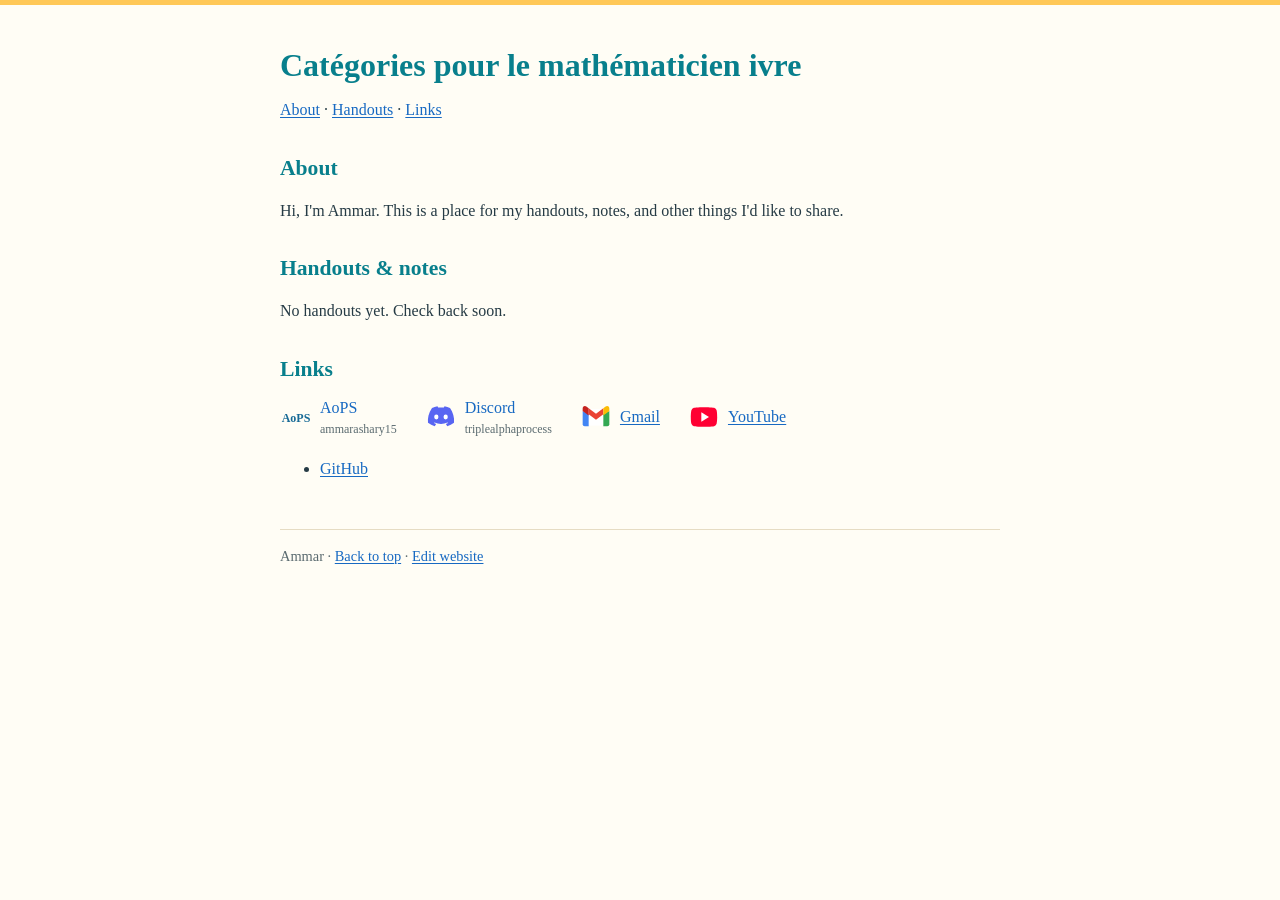
==== index.html @ 48cf9c00 "Add local website editor, social icons, and French title" ====
<!doctype html>
<html lang="en">
<head>
  <meta charset="utf-8">
  <meta name="viewport" content="width=device-width, initial-scale=1">
  <meta name="description" content="Ammar's personal website: handouts, notes, and useful links.">
  <title lang="fr">Catégories pour le mathématicien ivre</title>
  <link rel="stylesheet" href="style.css">
  <script src="social.js" defer></script>
</head>
<body>
  <header>
    <h1 id="site-title" lang="fr">Catégories pour le mathématicien ivre</h1>
    <nav aria-label="Main navigation">
      <a href="#about">About</a> ·
      <a href="#handouts">Handouts</a> ·
      <a href="#links">Links</a>
    </nav>
  </header>

  <main>
    <section id="about">
      <h2>About</h2>
      <p id="bio">Hi, I'm Ammar. This is a place for my handouts, notes, and other things I'd like to share.</p>
    </section>

    <section id="handouts">
      <h2>Handouts &amp; notes</h2>
      <div id="handout-content">
        <p>No handouts yet. Check back soon.</p>
      </div>
    </section>

    <section id="links">
      <h2>Links</h2>
      <div id="social-links" class="social-links">
        <button class="social-link" type="button" data-social="aops" data-handle="ammarashary15" title="Copy AoPS username">
          <img src="icons/aops.svg" width="32" height="32" alt="">
          <span>AoPS<span class="handle">ammarashary15</span></span>
        </button>
        <button class="social-link" type="button" data-social="discord" data-handle="triplealphaprocess" title="Copy Discord username">
          <img src="icons/discord.svg" width="32" height="32" alt="">
          <span>Discord<span class="handle">triplealphaprocess</span></span>
        </button>
        <a class="social-link" data-social="gmail" href="mailto:ammarashary@gmail.com">
          <img src="icons/gmail.svg" width="32" height="32" alt="">
          <span>Gmail</span>
        </a>
        <a class="social-link" data-social="youtube" href="https://www.youtube.com/@triplealphaprocess">
          <img src="icons/youtube.svg" width="32" height="32" alt="">
          <span>YouTube</span>
        </a>
      </div>
      <p id="copy-status" class="copy-status" role="status" aria-live="polite"></p>
      <ul id="other-links">
        <li><a href="https://github.com/ammarashary14">GitHub</a></li>
      </ul>
    </section>
  </main>

  <footer><hr><p><span id="owner-name">Ammar</span> · <a href="#">Back to top</a> · <a href="editor.html">Edit website</a></p></footer>
</body>
</html>
---- style.css ----
:root {
  color-scheme: light;
  font-family: Georgia, "Times New Roman", serif;
  color: #263b45;
  background: #fffdf5;
  line-height: 1.6;
  border-top: 5px solid #ffc857;
}

body {
  max-width: 720px;
  margin: 40px auto;
  padding: 0 20px;
}

h1, h2 { line-height: 1.25; }
h1 { font-size: 2rem; margin-bottom: 12px; color: #087f8c; }
h2 { font-size: 1.35rem; margin-bottom: 12px; color: #087f8c; }
section { margin-top: 32px; }
#bio { white-space: pre-line; }
a { color: #1769c2; text-underline-offset: 2px; }
a:visited { color: #7b45a5; }
a:hover { color: #b54726; }
a:focus-visible { outline: 2px solid currentColor; outline-offset: 4px; }
li { margin: 5px 0; }
footer { margin-top: 48px; font-size: .9rem; color: #5b6b70; }
hr { border: 0; border-top: 1px solid #e6dcc3; }
::selection { background: #ffedab; color: #263b45; }
.social-links { display: flex; flex-wrap: wrap; gap: 20px 28px; }
.social-link { display: inline-flex; align-items: center; gap: 8px; font: inherit; text-align: left; }
button.social-link { background: none; border: 0; padding: 0; color: #1769c2; cursor: pointer; }
button.social-link:hover { color: #b54726; }
button.social-link:focus-visible { outline: 2px solid currentColor; outline-offset: 4px; }
.social-link img { flex-shrink: 0; object-fit: contain; }
.handle { display: block; font-size: .75rem; color: #5b6b70; }
.is-unset { color: #5b6b70; }
.copy-status { font-size: .9rem; }
.copy-status:empty { display: none; }

@media (max-width: 480px) {
  body { margin-top: 24px; }
}
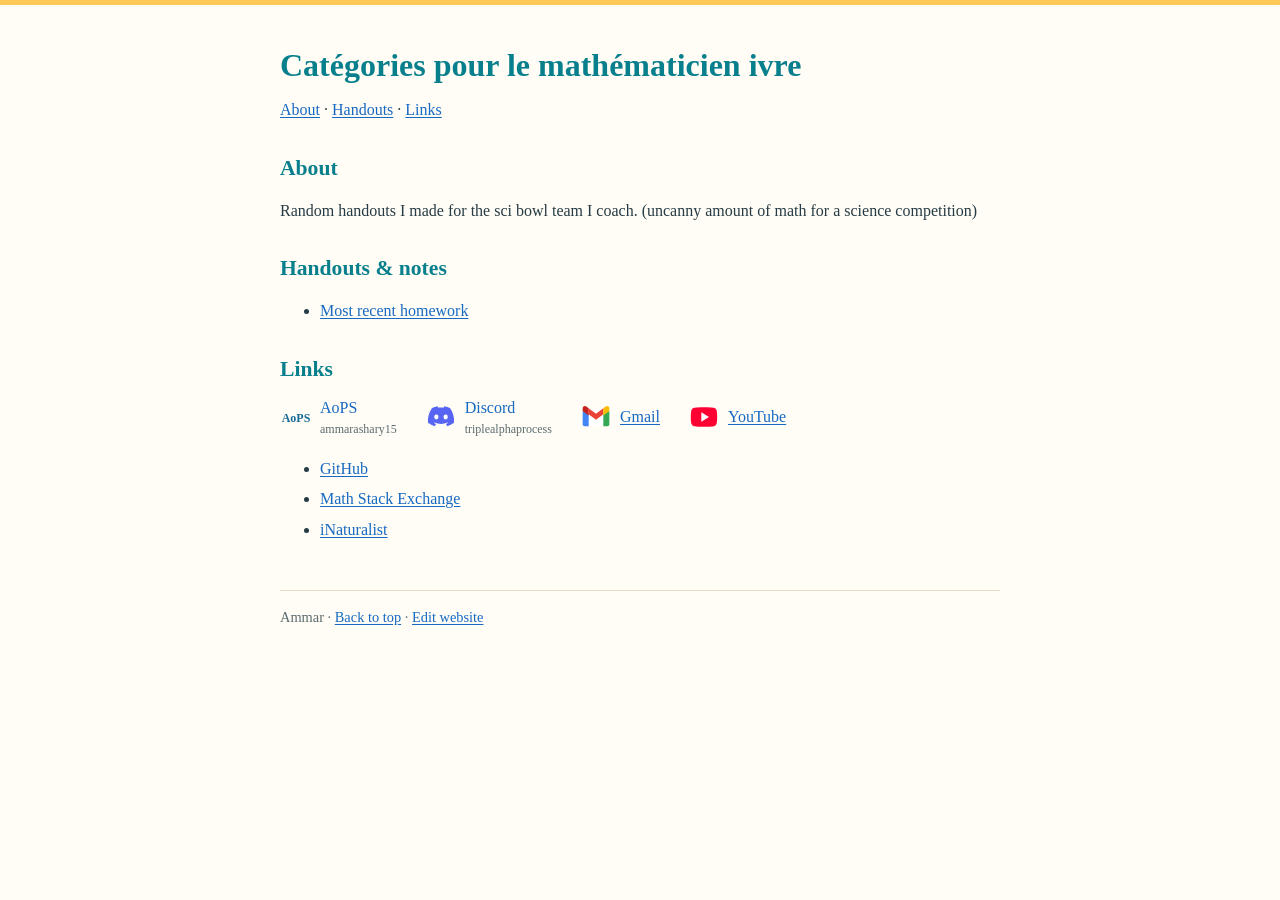
==== commit ec2ba7ac: "Publish homework PDF, updated bio, and profile links" ====
--- a/index.html
+++ b/index.html
@@ -3,7 +3,7 @@
 <head>
   <meta charset="utf-8">
   <meta name="viewport" content="width=device-width, initial-scale=1">
-  <meta name="description" content="Ammar's personal website: handouts, notes, and useful links.">
+  <meta name="description" content="Random handouts I made for the sci bowl team I coach. (uncanny amount of math for a science competition)">
   <title lang="fr">Catégories pour le mathématicien ivre</title>
   <link rel="stylesheet" href="style.css">
   <script src="social.js" defer></script>
@@ -21,13 +21,15 @@
   <main>
     <section id="about">
       <h2>About</h2>
-      <p id="bio">Hi, I'm Ammar. This is a place for my handouts, notes, and other things I'd like to share.</p>
+      <p id="bio">Random handouts I made for the sci bowl team I coach. (uncanny amount of math for a science competition)</p>
     </section>
 
     <section id="handouts">
       <h2>Handouts &amp; notes</h2>
       <div id="handout-content">
-        <p>No handouts yet. Check back soon.</p>
+        <ul>
+          <li><a href="handouts/Homework_Problem_Set.pdf">Most recent homework</a></li>
+        </ul>
       </div>
     </section>
 
@@ -53,7 +55,9 @@
       </div>
       <p id="copy-status" class="copy-status" role="status" aria-live="polite"></p>
       <ul id="other-links">
-        <li><a href="https://github.com/ammarashary14">GitHub</a></li>
+        <li><a data-profile="github" href="https://github.com/ammarashary14">GitHub</a></li>
+        <li><a data-profile="math-stackexchange" href="https://math.stackexchange.com/users/1772486/ammar-ashary">Math Stack Exchange</a></li>
+        <li><a data-profile="inaturalist" href="https://www.inaturalist.org/people/birdnerd10">iNaturalist</a></li>
       </ul>
     </section>
   </main>
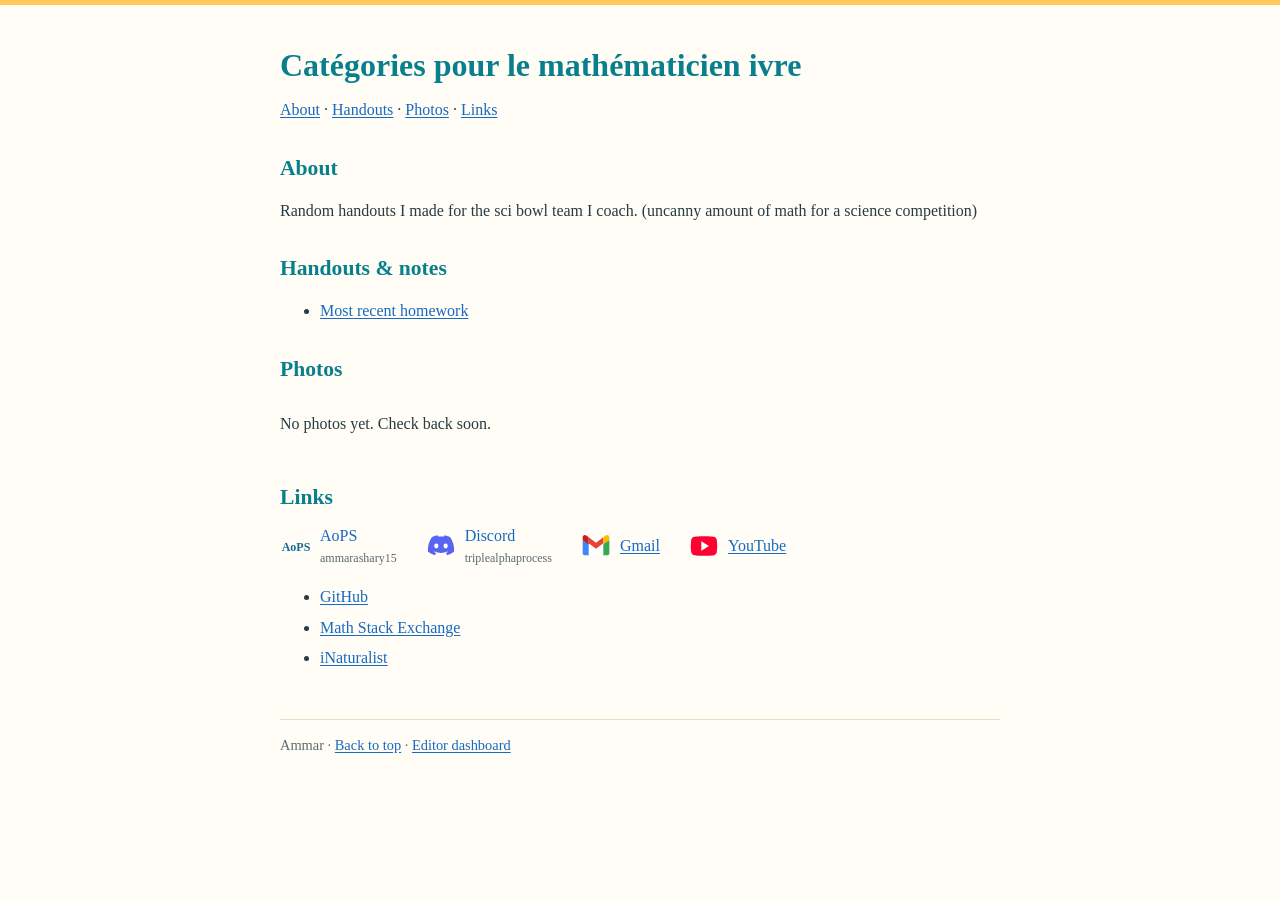
==== commit b91a75e2: "Add photo gallery and editor dashboard" ====
--- a/index.html
+++ b/index.html
@@ -5,8 +5,9 @@
   <meta name="viewport" content="width=device-width, initial-scale=1">
   <meta name="description" content="Random handouts I made for the sci bowl team I coach. (uncanny amount of math for a science competition)">
   <title lang="fr">Catégories pour le mathématicien ivre</title>
-  <link rel="stylesheet" href="style.css">
+  <link rel="stylesheet" href="style.css?v=photos1">
   <script src="social.js" defer></script>
+  <script src="photo-viewer.js?v=photos1" defer></script>
 </head>
 <body>
   <header>
@@ -14,6 +15,7 @@
     <nav aria-label="Main navigation">
       <a href="#about">About</a> ·
       <a href="#handouts">Handouts</a> ·
+      <a href="#photos">Photos</a> ·
       <a href="#links">Links</a>
     </nav>
   </header>
@@ -30,6 +32,13 @@
         <ul>
           <li><a href="handouts/Homework_Problem_Set.pdf">Most recent homework</a></li>
         </ul>
+      </div>
+    </section>
+
+    <section id="photos">
+      <h2>Photos</h2>
+      <div id="photo-gallery" class="photo-gallery">
+        <p>No photos yet. Check back soon.</p>
       </div>
     </section>
 
@@ -62,6 +71,6 @@
     </section>
   </main>
 
-  <footer><hr><p><span id="owner-name">Ammar</span> · <a href="#">Back to top</a> · <a href="editor.html">Edit website</a></p></footer>
+  <footer><hr><p><span id="owner-name">Ammar</span> · <a href="#">Back to top</a> · <a href="editor.html?v=photos1">Editor dashboard</a></p></footer>
 </body>
 </html>
--- a/style.css
+++ b/style.css
@@ -36,6 +36,17 @@
 .is-unset { color: #5b6b70; }
 .copy-status { font-size: .9rem; }
 .copy-status:empty { display: none; }
+.photo-gallery { display: grid; grid-template-columns: repeat(auto-fit, minmax(min(100%, 260px), 1fr)); gap: 24px; }
+.photo-gallery figure { margin: 0; min-width: 0; }
+.photo-gallery img { display: block; width: 100%; height: auto; border-radius: 3px; }
+.photo-gallery figcaption { margin-top: 8px; font-size: .9rem; color: #5b6b70; overflow-wrap: anywhere; }
+.photo-dialog { max-width: min(94vw, 1200px); max-height: 94vh; border: 0; border-radius: 6px; background: #fffdf5; color: #263b45; padding: 20px; }
+.photo-dialog::backdrop { background: rgb(16 29 26 / 85%); }
+.photo-dialog-content { margin: 0; }
+.photo-dialog figure { margin: 0; }
+.photo-dialog img { display: block; max-width: 100%; max-height: 74vh; width: auto; height: auto; margin: auto; }
+.photo-dialog figcaption { margin-top: 12px; overflow-wrap: anywhere; }
+.photo-dialog-close { display: block; margin: 0 0 15px auto; padding: 7px 12px; background: #e7f2eb; border: 1px solid #b6cbbb; border-radius: 4px; color: #285a49; cursor: pointer; font: inherit; }
 
 @media (max-width: 480px) {
   body { margin-top: 24px; }
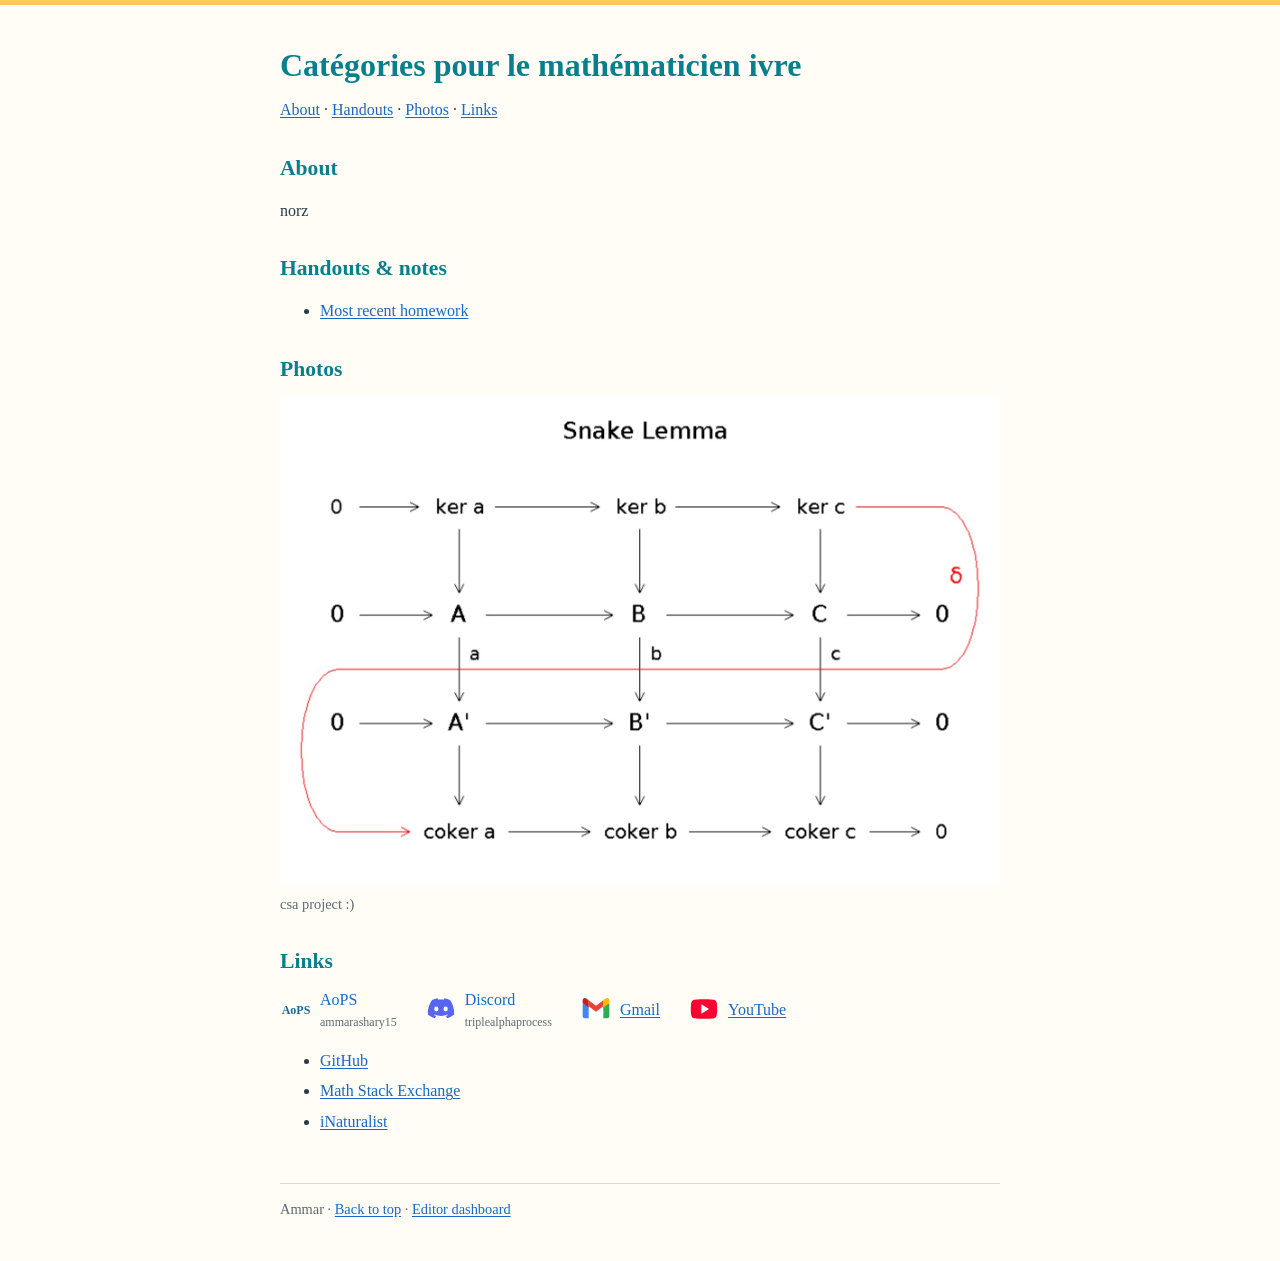
==== commit 239408bd: "Publish uploaded photo and update about text" ====
--- a/index.html
+++ b/index.html
@@ -1,13 +1,12 @@
 <!doctype html>
-<html lang="en">
-<head>
+<html lang="en"><head>
   <meta charset="utf-8">
   <meta name="viewport" content="width=device-width, initial-scale=1">
-  <meta name="description" content="Random handouts I made for the sci bowl team I coach. (uncanny amount of math for a science competition)">
+  <meta name="description" content="norz">
   <title lang="fr">Catégories pour le mathématicien ivre</title>
   <link rel="stylesheet" href="style.css?v=photos1">
-  <script src="social.js" defer></script>
-  <script src="photo-viewer.js?v=photos1" defer></script>
+  <script src="social.js" defer=""></script>
+  <script src="photo-viewer.js?v=photos1" defer=""></script>
 </head>
 <body>
   <header>
@@ -23,44 +22,26 @@
   <main>
     <section id="about">
       <h2>About</h2>
-      <p id="bio">Random handouts I made for the sci bowl team I coach. (uncanny amount of math for a science competition)</p>
+      <p id="bio">norz</p>
     </section>
 
     <section id="handouts">
       <h2>Handouts &amp; notes</h2>
-      <div id="handout-content">
-        <ul>
-          <li><a href="handouts/Homework_Problem_Set.pdf">Most recent homework</a></li>
-        </ul>
-      </div>
+      <div id="handout-content"><ul><li><a href="handouts/Homework_Problem_Set.pdf">Most recent homework</a></li></ul></div>
     </section>
 
     <section id="photos">
       <h2>Photos</h2>
-      <div id="photo-gallery" class="photo-gallery">
-        <p>No photos yet. Check back soon.</p>
-      </div>
+      <div id="photo-gallery" class="photo-gallery"><figure><a href="[data-uri]"><img src="[data-uri]" alt="Image 10 30 26 at 4.02 PM" loading="lazy" decoding="async"></a><figcaption>csa project :)</figcaption></figure></div>
     </section>
 
     <section id="links">
       <h2>Links</h2>
       <div id="social-links" class="social-links">
-        <button class="social-link" type="button" data-social="aops" data-handle="ammarashary15" title="Copy AoPS username">
-          <img src="icons/aops.svg" width="32" height="32" alt="">
-          <span>AoPS<span class="handle">ammarashary15</span></span>
-        </button>
-        <button class="social-link" type="button" data-social="discord" data-handle="triplealphaprocess" title="Copy Discord username">
-          <img src="icons/discord.svg" width="32" height="32" alt="">
-          <span>Discord<span class="handle">triplealphaprocess</span></span>
-        </button>
-        <a class="social-link" data-social="gmail" href="mailto:ammarashary@gmail.com">
-          <img src="icons/gmail.svg" width="32" height="32" alt="">
-          <span>Gmail</span>
-        </a>
-        <a class="social-link" data-social="youtube" href="https://www.youtube.com/@triplealphaprocess">
-          <img src="icons/youtube.svg" width="32" height="32" alt="">
-          <span>YouTube</span>
-        </a>
+        <button class="social-link" data-social="aops" data-handle="ammarashary15" type="button" title="Copy AoPS username"><img src="icons/aops.svg" height="32" width="32" alt=""><span>AoPS<span class="handle">ammarashary15</span></span></button>
+        <button class="social-link" data-social="discord" data-handle="triplealphaprocess" type="button" title="Copy Discord username"><img src="icons/discord.svg" height="32" width="32" alt=""><span>Discord<span class="handle">triplealphaprocess</span></span></button>
+        <a class="social-link" data-social="gmail" href="mailto:ammarashary@gmail.com"><img src="icons/gmail.svg" height="32" width="32" alt=""><span>Gmail</span></a>
+        <a class="social-link" data-social="youtube" href="https://www.youtube.com/@triplealphaprocess"><img src="icons/youtube.svg" height="32" width="32" alt=""><span>YouTube</span></a>
       </div>
       <p id="copy-status" class="copy-status" role="status" aria-live="polite"></p>
       <ul id="other-links">
@@ -72,5 +53,6 @@
   </main>
 
   <footer><hr><p><span id="owner-name">Ammar</span> · <a href="#">Back to top</a> · <a href="editor.html?v=photos1">Editor dashboard</a></p></footer>
-</body>
-</html>
+
+
+</body></html>
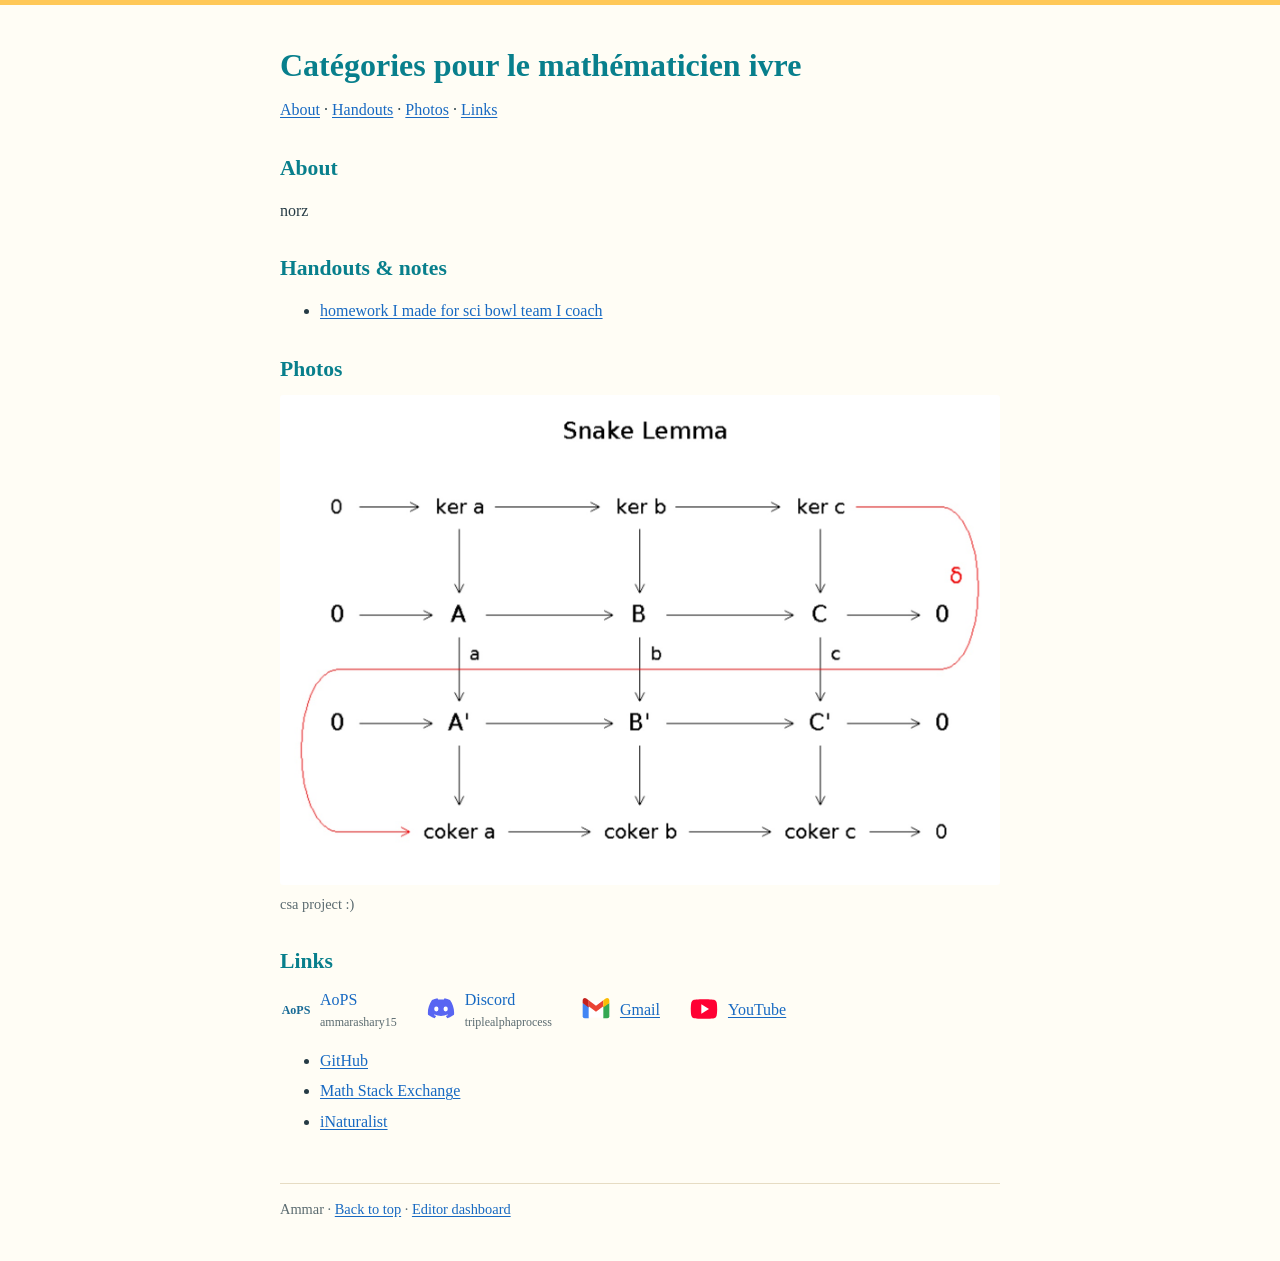
==== commit 80a8485b: "Rename science bowl homework link" ====
--- a/index.html
+++ b/index.html
@@ -27,7 +27,7 @@
 
     <section id="handouts">
       <h2>Handouts &amp; notes</h2>
-      <div id="handout-content"><ul><li><a href="handouts/Homework_Problem_Set.pdf">Most recent homework</a></li></ul></div>
+      <div id="handout-content"><ul><li><a href="handouts/Homework_Problem_Set.pdf">homework I made for sci bowl team I coach</a></li></ul></div>
     </section>
 
     <section id="photos">
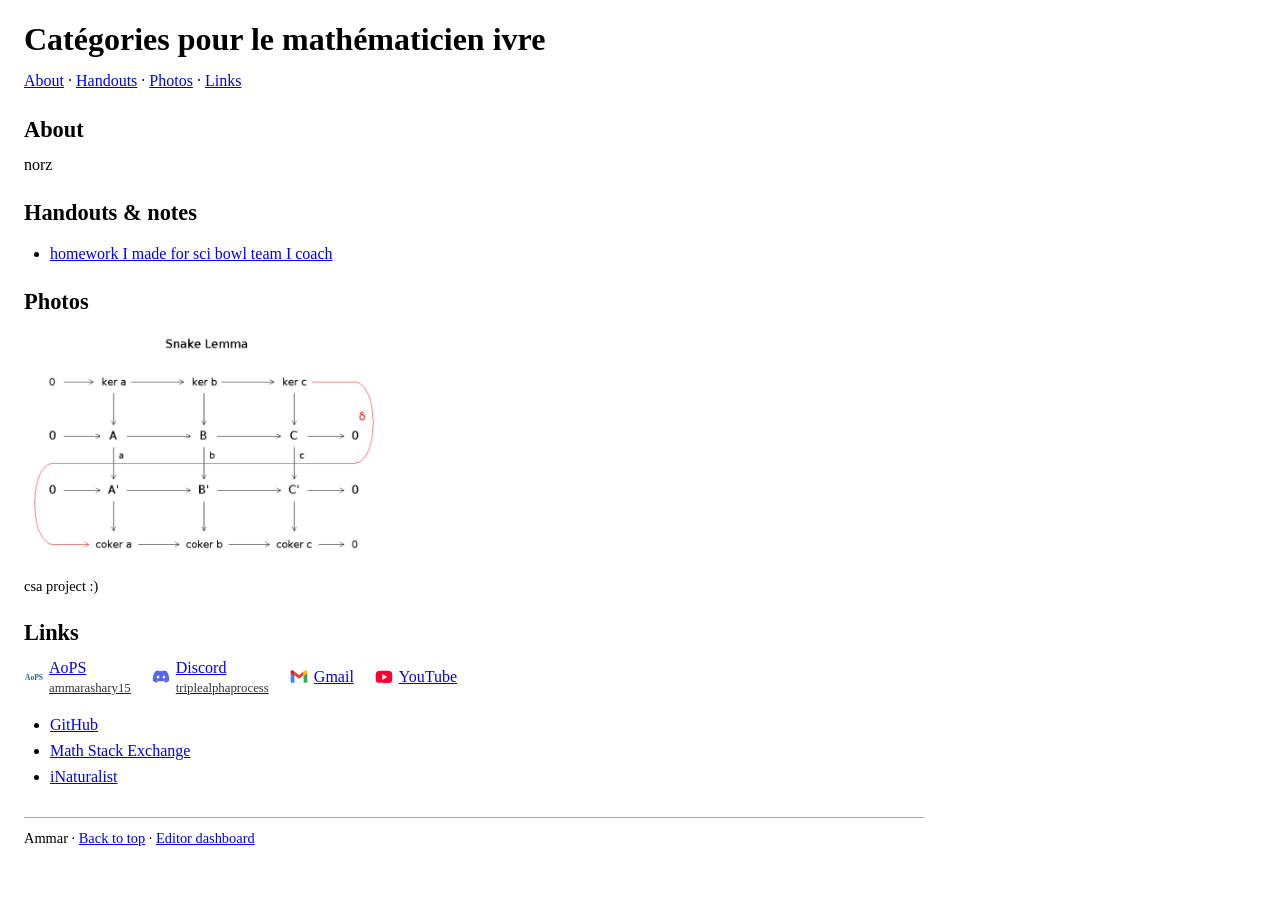
==== commit 23c6f0c0: "Simplify website styling and prepare custom domain setup" ====
--- a/index.html
+++ b/index.html
@@ -4,7 +4,7 @@
   <meta name="viewport" content="width=device-width, initial-scale=1">
   <meta name="description" content="norz">
   <title lang="fr">Catégories pour le mathématicien ivre</title>
-  <link rel="stylesheet" href="style.css?v=photos1">
+  <link rel="stylesheet" href="style.css?v=plain1">
   <script src="social.js" defer=""></script>
   <script src="photo-viewer.js?v=photos1" defer=""></script>
 </head>
--- a/style.css
+++ b/style.css
@@ -1,53 +1,49 @@
 :root {
   color-scheme: light;
-  font-family: Georgia, "Times New Roman", serif;
-  color: #263b45;
-  background: #fffdf5;
-  line-height: 1.6;
-  border-top: 5px solid #ffc857;
+  font-family: "Times New Roman", Times, serif;
+  color: #000;
+  background: #fff;
+  line-height: 1.4;
 }
 
 body {
-  max-width: 720px;
-  margin: 40px auto;
-  padding: 0 20px;
+  max-width: 900px;
+  margin: 20px 24px;
 }
 
-h1, h2 { line-height: 1.25; }
-h1 { font-size: 2rem; margin-bottom: 12px; color: #087f8c; }
-h2 { font-size: 1.35rem; margin-bottom: 12px; color: #087f8c; }
-section { margin-top: 32px; }
+h1 { font-size: 2rem; line-height: 1.2; margin: 0 0 12px; }
+h2 { font-size: 1.4rem; line-height: 1.2; margin: 24px 0 10px; }
+p { margin: 10px 0; }
+nav { margin-bottom: 20px; }
 #bio { white-space: pre-line; }
-a { color: #1769c2; text-underline-offset: 2px; }
-a:visited { color: #7b45a5; }
-a:hover { color: #b54726; }
-a:focus-visible { outline: 2px solid currentColor; outline-offset: 4px; }
-li { margin: 5px 0; }
-footer { margin-top: 48px; font-size: .9rem; color: #5b6b70; }
-hr { border: 0; border-top: 1px solid #e6dcc3; }
-::selection { background: #ffedab; color: #263b45; }
-.social-links { display: flex; flex-wrap: wrap; gap: 20px 28px; }
-.social-link { display: inline-flex; align-items: center; gap: 8px; font: inherit; text-align: left; }
-button.social-link { background: none; border: 0; padding: 0; color: #1769c2; cursor: pointer; }
-button.social-link:hover { color: #b54726; }
-button.social-link:focus-visible { outline: 2px solid currentColor; outline-offset: 4px; }
-.social-link img { flex-shrink: 0; object-fit: contain; }
-.handle { display: block; font-size: .75rem; color: #5b6b70; }
-.is-unset { color: #5b6b70; }
+a { color: #0000ee; }
+a:visited { color: #551a8b; }
+a:focus-visible, button:focus-visible { outline: 2px solid currentColor; outline-offset: 3px; }
+ul { padding-left: 26px; }
+li { margin: 4px 0; }
+footer { margin-top: 28px; font-size: .9rem; }
+hr { border: 0; border-top: 1px solid #aaa; }
+
+.social-links { display: flex; flex-wrap: wrap; gap: 10px 20px; align-items: center; }
+.social-link { display: inline-flex; align-items: center; gap: 5px; font: inherit; text-align: left; }
+button.social-link { background: none; border: 0; padding: 0; color: #0000ee; cursor: pointer; text-decoration: underline; }
+.social-link img { width: 20px; height: 20px; flex-shrink: 0; object-fit: contain; }
+.handle { display: block; font-size: .8rem; color: #333; }
+.is-unset { color: #555; }
 .copy-status { font-size: .9rem; }
 .copy-status:empty { display: none; }
-.photo-gallery { display: grid; grid-template-columns: repeat(auto-fit, minmax(min(100%, 260px), 1fr)); gap: 24px; }
-.photo-gallery figure { margin: 0; min-width: 0; }
-.photo-gallery img { display: block; width: 100%; height: auto; border-radius: 3px; }
-.photo-gallery figcaption { margin-top: 8px; font-size: .9rem; color: #5b6b70; overflow-wrap: anywhere; }
-.photo-dialog { max-width: min(94vw, 1200px); max-height: 94vh; border: 0; border-radius: 6px; background: #fffdf5; color: #263b45; padding: 20px; }
-.photo-dialog::backdrop { background: rgb(16 29 26 / 85%); }
-.photo-dialog-content { margin: 0; }
-.photo-dialog figure { margin: 0; }
+
+.photo-gallery { display: flex; flex-wrap: wrap; align-items: flex-start; gap: 20px; }
+.photo-gallery figure { margin: 0; width: min(100%, 360px); min-width: 0; }
+.photo-gallery img { display: block; width: 100%; height: auto; }
+.photo-gallery figcaption { margin-top: 5px; font-size: .9rem; overflow-wrap: anywhere; }
+.photo-dialog { max-width: min(94vw, 1200px); max-height: 94vh; border: 1px solid #777; background: #fff; color: #000; padding: 16px; }
+.photo-dialog::backdrop { background: rgb(0 0 0 / 80%); }
+.photo-dialog-content, .photo-dialog figure { margin: 0; }
 .photo-dialog img { display: block; max-width: 100%; max-height: 74vh; width: auto; height: auto; margin: auto; }
-.photo-dialog figcaption { margin-top: 12px; overflow-wrap: anywhere; }
-.photo-dialog-close { display: block; margin: 0 0 15px auto; padding: 7px 12px; background: #e7f2eb; border: 1px solid #b6cbbb; border-radius: 4px; color: #285a49; cursor: pointer; font: inherit; }
+.photo-dialog figcaption { margin-top: 10px; overflow-wrap: anywhere; }
+.photo-dialog-close { display: block; margin: 0 0 12px auto; padding: 4px 8px; background: #eee; border: 1px solid #777; color: #000; cursor: pointer; font: inherit; }
 
 @media (max-width: 480px) {
-  body { margin-top: 24px; }
+  body { margin: 16px 12px; }
 }
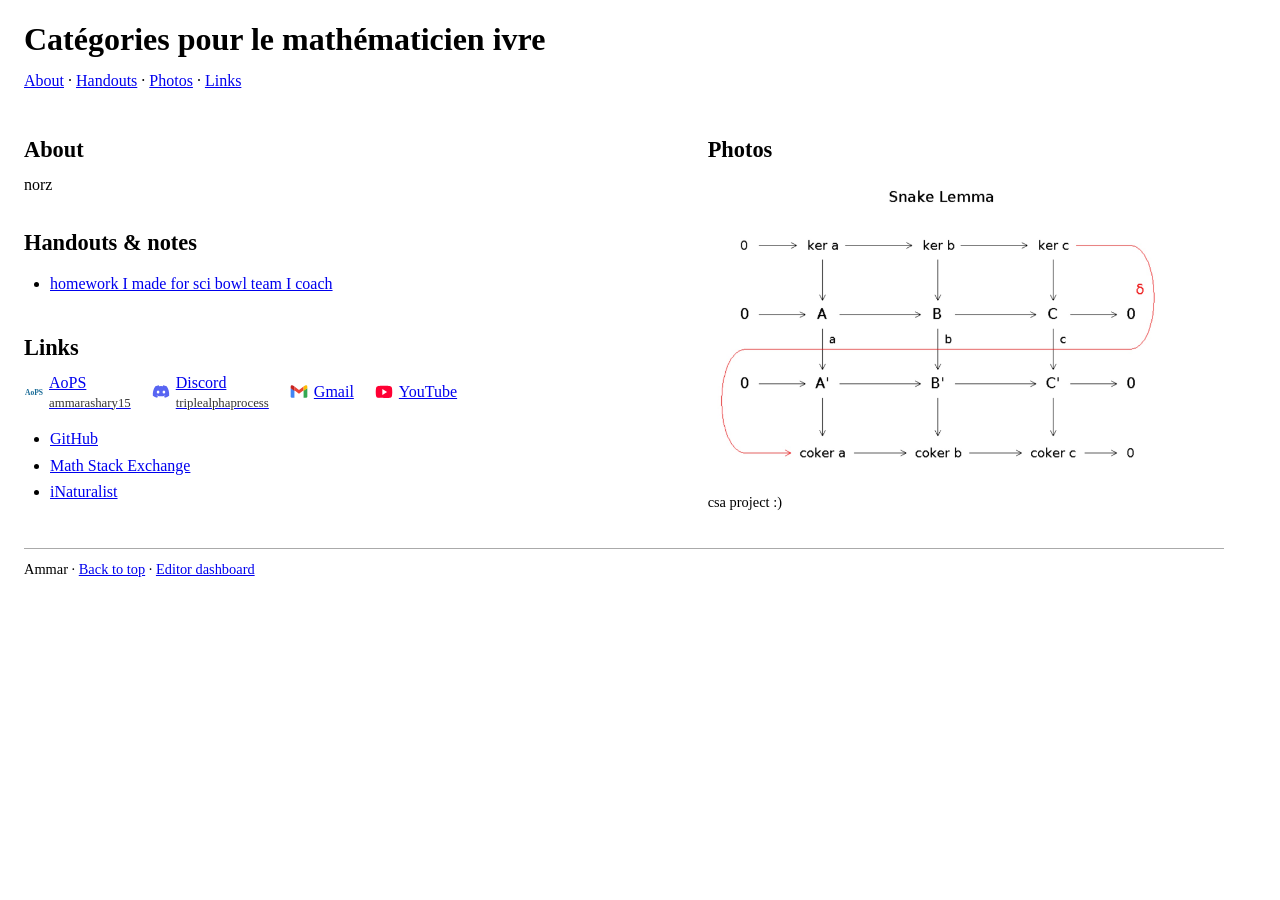
==== commit d93f2409: "Widen layout and configure ammarashary.cc for GitHub Pages" ====
--- a/index.html
+++ b/index.html
@@ -4,7 +4,7 @@
   <meta name="viewport" content="width=device-width, initial-scale=1">
   <meta name="description" content="norz">
   <title lang="fr">Catégories pour le mathématicien ivre</title>
-  <link rel="stylesheet" href="style.css?v=plain1">
+  <link rel="stylesheet" href="style.css?v=plain2">
   <script src="social.js" defer=""></script>
   <script src="photo-viewer.js?v=photos1" defer=""></script>
 </head>
--- a/style.css
+++ b/style.css
@@ -7,7 +7,7 @@
 }
 
 body {
-  max-width: 900px;
+  max-width: 1200px;
   margin: 20px 24px;
 }
 
@@ -44,6 +44,21 @@
 .photo-dialog figcaption { margin-top: 10px; overflow-wrap: anywhere; }
 .photo-dialog-close { display: block; margin: 0 0 12px auto; padding: 4px 8px; background: #eee; border: 1px solid #777; color: #000; cursor: pointer; font: inherit; }
 
+@media (min-width: 850px) {
+  main {
+    display: grid;
+    grid-template-columns: minmax(0, 1.2fr) minmax(300px, 1fr);
+    column-gap: 64px;
+    align-items: start;
+  }
+  main > section { min-width: 0; }
+  #about { grid-column: 1; grid-row: 1; }
+  #handouts { grid-column: 1; grid-row: 2; }
+  #links { grid-column: 1; grid-row: 3; }
+  #photos { grid-column: 2; grid-row: 1 / span 3; }
+  .photo-gallery figure { width: min(100%, 460px); }
+}
+
 @media (max-width: 480px) {
   body { margin: 16px 12px; }
 }
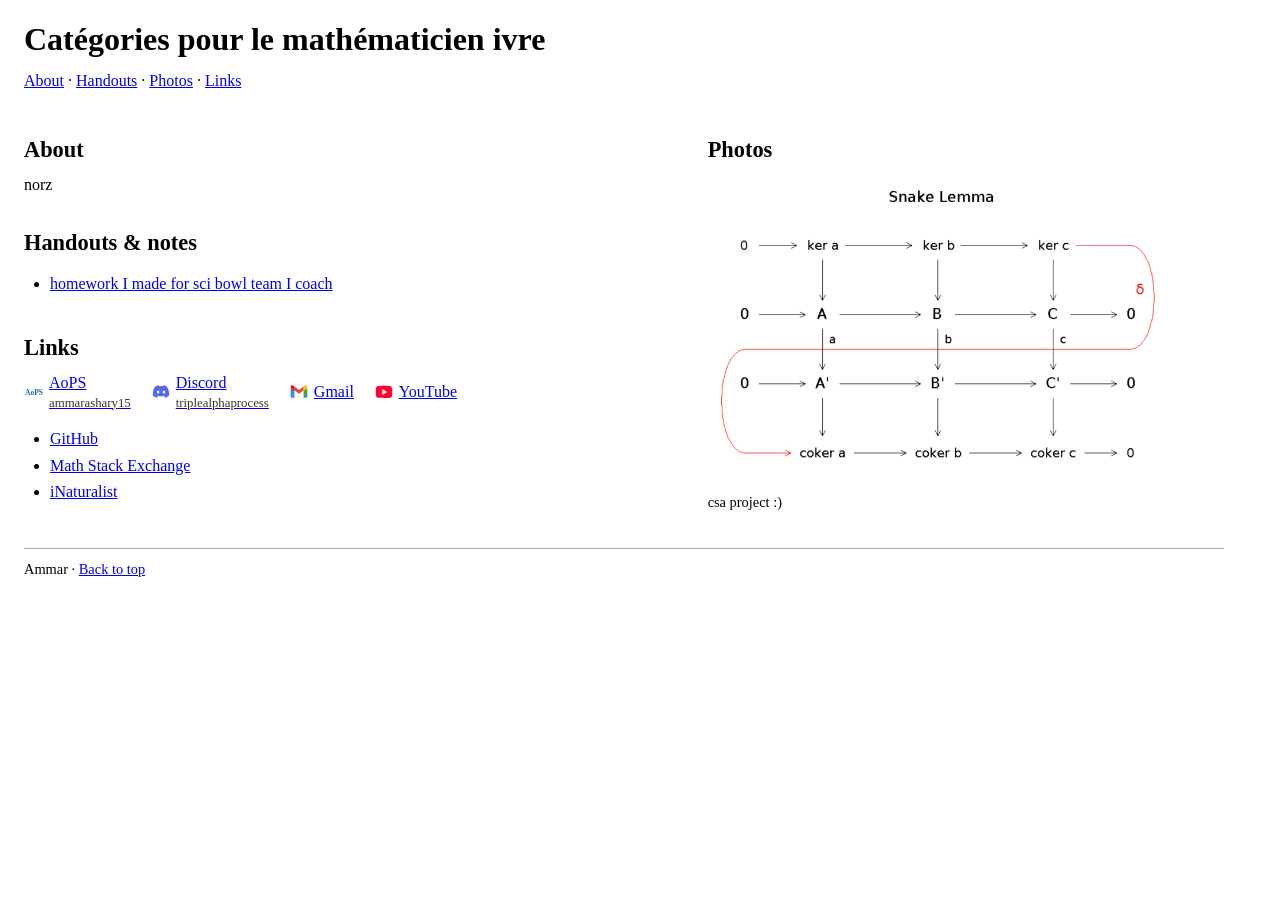
==== commit df063ec0: "Remove dashboard link from public homepage" ====
--- a/index.html
+++ b/index.html
@@ -52,7 +52,7 @@
     </section>
   </main>
 
-  <footer><hr><p><span id="owner-name">Ammar</span> · <a href="#">Back to top</a> · <a href="editor.html?v=photos1">Editor dashboard</a></p></footer>
+  <footer><hr><p><span id="owner-name">Ammar</span> · <a href="#">Back to top</a></p></footer>
 
 
 </body></html>
